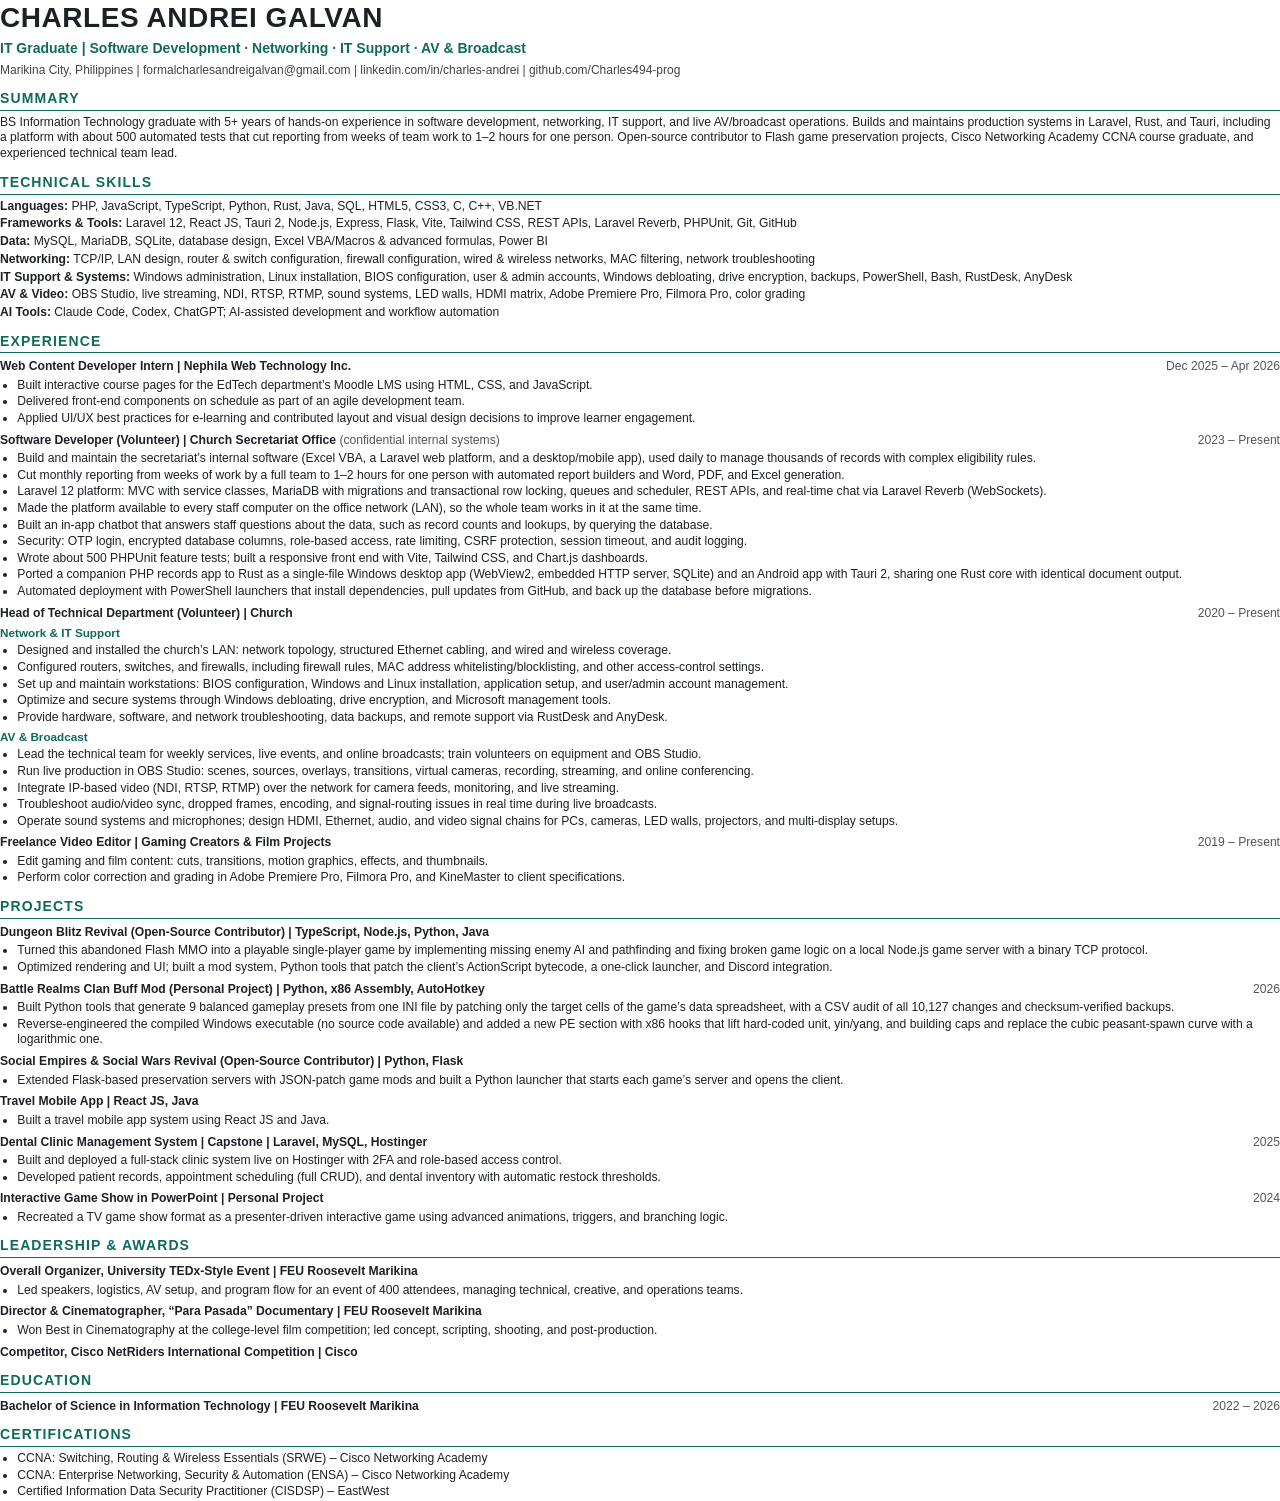
==== tools/resume.html @ 2b97b7de "Add Battle Realms case study, interactive 3D effects, updated résumé - Chapter 5: Battle Realms Clan" ====
<!doctype html>
<html lang="en">
<head>
<meta charset="utf-8">
<title>Charles Andrei Galvan – Résumé</title>
<style>
    @page { size: A4; margin: 11mm 14mm 11mm 14mm; }
    * { box-sizing: border-box; }
    body { margin: 0; font-family: "Segoe UI", Calibri, Arial, sans-serif; font-size: 9.1pt; line-height: 1.3; color: #1d2026; }
    h1 { margin: 0; font-size: 21pt; letter-spacing: .02em; font-weight: 700; }
    .title { margin-top: 2pt; color: #0f6b5c; font-size: 10.5pt; font-weight: 600; }
    .contact { margin-top: 4pt; color: #444; font-size: 9pt; }
    .contact a { color: #444; text-decoration: none; }
    h2 { margin: 8pt 0 3pt; padding-bottom: 2pt; border-bottom: 1.2pt solid #0f6b5c; color: #0f6b5c; font-size: 10.5pt; letter-spacing: .08em; text-transform: uppercase; }
    p { margin: 0; }
    .row { display: flex; justify-content: space-between; gap: 8pt; margin-top: 4.5pt; font-weight: 600; }
    .row .date { flex: none; color: #555; font-weight: 500; }
    .sub { color: #0f6b5c; font-size: 8.8pt; font-weight: 600; margin-top: 3pt; }
    ul { margin: 2pt 0 0; padding-left: 13pt; }
    li { margin: .6pt 0; }
    .skills p { margin: 1.5pt 0; }
    .skills b { color: #1d2026; }
    .muted { color: #555; font-weight: 500; }
    .avoid { break-inside: avoid; }
</style>
</head>
<body>
    <h1>CHARLES ANDREI GALVAN</h1>
    <p class="title">IT Graduate | Software Development · Networking · IT Support · AV &amp; Broadcast</p>
    <p class="contact">Marikina City, Philippines | <a href="mailto:formalcharlesandreigalvan@gmail.com">formalcharlesandreigalvan@gmail.com</a> | <a href="https://www.linkedin.com/in/charles-andrei">linkedin.com/in/charles-andrei</a> | <a href="https://github.com/Charles494-prog">github.com/Charles494-prog</a></p>

    <h2>Summary</h2>
    <p>BS Information Technology graduate with 5+ years of hands-on experience in software development, networking, IT support, and live AV/broadcast operations. Builds and maintains production systems in Laravel, Rust, and Tauri, including a platform with about 500 automated tests that cut reporting from weeks of team work to 1–2 hours for one person. Open-source contributor to Flash game preservation projects, Cisco Networking Academy CCNA course graduate, and experienced technical team lead.</p>

    <h2>Technical Skills</h2>
    <div class="skills">
        <p><b>Languages:</b> PHP, JavaScript, TypeScript, Python, Rust, Java, SQL, HTML5, CSS3, C, C++, VB.NET</p>
        <p><b>Frameworks &amp; Tools:</b> Laravel 12, React JS, Tauri 2, Node.js, Express, Flask, Vite, Tailwind CSS, REST APIs, Laravel Reverb, PHPUnit, Git, GitHub</p>
        <p><b>Data:</b> MySQL, MariaDB, SQLite, database design, Excel VBA/Macros &amp; advanced formulas, Power BI</p>
        <p><b>Networking:</b> TCP/IP, LAN design, router &amp; switch configuration, firewall configuration, wired &amp; wireless networks, MAC filtering, network troubleshooting</p>
        <p><b>IT Support &amp; Systems:</b> Windows administration, Linux installation, BIOS configuration, user &amp; admin accounts, Windows debloating, drive encryption, backups, PowerShell, Bash, RustDesk, AnyDesk</p>
        <p><b>AV &amp; Video:</b> OBS Studio, live streaming, NDI, RTSP, RTMP, sound systems, LED walls, HDMI matrix, Adobe Premiere Pro, Filmora Pro, color grading</p>
        <p><b>AI Tools:</b> Claude Code, Codex, ChatGPT; AI-assisted development and workflow automation</p>
    </div>

    <h2>Experience</h2>
    <div class="avoid">
        <p class="row"><span>Web Content Developer Intern | Nephila Web Technology Inc.</span><span class="date">Dec 2025 – Apr 2026</span></p>
        <ul>
            <li>Built interactive course pages for the EdTech department’s Moodle LMS using HTML, CSS, and JavaScript.</li>
            <li>Delivered front-end components on schedule as part of an agile development team.</li>
            <li>Applied UI/UX best practices for e-learning and contributed layout and visual design decisions to improve learner engagement.</li>
        </ul>
    </div>
    <div>
        <p class="row"><span>Software Developer (Volunteer) | Church Secretariat Office <span class="muted">(confidential internal systems)</span></span><span class="date">2023 – Present</span></p>
        <ul>
            <li>Build and maintain the secretariat’s internal software (Excel VBA, a Laravel web platform, and a desktop/mobile app), used daily to manage thousands of records with complex eligibility rules.</li>
            <li>Cut monthly reporting from weeks of work by a full team to 1–2 hours for one person with automated report builders and Word, PDF, and Excel generation.</li>
            <li>Laravel 12 platform: MVC with service classes, MariaDB with migrations and transactional row locking, queues and scheduler, REST APIs, and real-time chat via Laravel Reverb (WebSockets).</li>
            <li>Made the platform available to every staff computer on the office network (LAN), so the whole team works in it at the same time.</li>
            <li>Built an in-app chatbot that answers staff questions about the data, such as record counts and lookups, by querying the database.</li>
            <li>Security: OTP login, encrypted database columns, role-based access, rate limiting, CSRF protection, session timeout, and audit logging.</li>
            <li>Wrote about 500 PHPUnit feature tests; built a responsive front end with Vite, Tailwind CSS, and Chart.js dashboards.</li>
            <li>Ported a companion PHP records app to Rust as a single-file Windows desktop app (WebView2, embedded HTTP server, SQLite) and an Android app with Tauri 2, sharing one Rust core with identical document output.</li>
            <li>Automated deployment with PowerShell launchers that install dependencies, pull updates from GitHub, and back up the database before migrations.</li>
        </ul>
    </div>
    <div>
        <p class="row"><span>Head of Technical Department (Volunteer) | Church</span><span class="date">2020 – Present</span></p>
        <p class="sub">Network &amp; IT Support</p>
        <ul>
            <li>Designed and installed the church’s LAN: network topology, structured Ethernet cabling, and wired and wireless coverage.</li>
            <li>Configured routers, switches, and firewalls, including firewall rules, MAC address whitelisting/blocklisting, and other access-control settings.</li>
            <li>Set up and maintain workstations: BIOS configuration, Windows and Linux installation, application setup, and user/admin account management.</li>
            <li>Optimize and secure systems through Windows debloating, drive encryption, and Microsoft management tools.</li>
            <li>Provide hardware, software, and network troubleshooting, data backups, and remote support via RustDesk and AnyDesk.</li>
        </ul>
        <p class="sub">AV &amp; Broadcast</p>
        <ul>
            <li>Lead the technical team for weekly services, live events, and online broadcasts; train volunteers on equipment and OBS Studio.</li>
            <li>Run live production in OBS Studio: scenes, sources, overlays, transitions, virtual cameras, recording, streaming, and online conferencing.</li>
            <li>Integrate IP-based video (NDI, RTSP, RTMP) over the network for camera feeds, monitoring, and live streaming.</li>
            <li>Troubleshoot audio/video sync, dropped frames, encoding, and signal-routing issues in real time during live broadcasts.</li>
            <li>Operate sound systems and microphones; design HDMI, Ethernet, audio, and video signal chains for PCs, cameras, LED walls, projectors, and multi-display setups.</li>
        </ul>
    </div>
    <div class="avoid">
        <p class="row"><span>Freelance Video Editor | Gaming Creators &amp; Film Projects</span><span class="date">2019 – Present</span></p>
        <ul>
            <li>Edit gaming and film content: cuts, transitions, motion graphics, effects, and thumbnails.</li>
            <li>Perform color correction and grading in Adobe Premiere Pro, Filmora Pro, and KineMaster to client specifications.</li>
        </ul>
    </div>

    <h2>Projects</h2>
    <div class="avoid">
        <p class="row"><span>Dungeon Blitz Revival (Open-Source Contributor) | TypeScript, Node.js, Python, Java</span></p>
        <ul>
            <li>Turned this abandoned Flash MMO into a playable single-player game by implementing missing enemy AI and pathfinding and fixing broken game logic on a local Node.js game server with a binary TCP protocol.</li>
            <li>Optimized rendering and UI; built a mod system, Python tools that patch the client’s ActionScript bytecode, a one-click launcher, and Discord integration.</li>
        </ul>
    </div>
    <div class="avoid">
        <p class="row"><span>Battle Realms Clan Buff Mod (Personal Project) | Python, x86 Assembly, AutoHotkey</span><span class="date">2026</span></p>
        <ul>
            <li>Built Python tools that generate 9 balanced gameplay presets from one INI file by patching only the target cells of the game’s data spreadsheet, with a CSV audit of all 10,127 changes and checksum-verified backups.</li>
            <li>Reverse-engineered the compiled Windows executable (no source code available) and added a new PE section with x86 hooks that lift hard-coded unit, yin/yang, and building caps and replace the cubic peasant-spawn curve with a logarithmic one.</li>
        </ul>
    </div>
    <div class="avoid">
        <p class="row"><span>Social Empires &amp; Social Wars Revival (Open-Source Contributor) | Python, Flask</span></p>
        <ul><li>Extended Flask-based preservation servers with JSON-patch game mods and built a Python launcher that starts each game’s server and opens the client.</li></ul>
    </div>
    <div class="avoid">
        <p class="row"><span>Travel Mobile App | React JS, Java</span></p>
        <ul><li>Built a travel mobile app system using React JS and Java.</li></ul>
    </div>
    <div class="avoid">
        <p class="row"><span>Dental Clinic Management System | Capstone | Laravel, MySQL, Hostinger</span><span class="date">2025</span></p>
        <ul>
            <li>Built and deployed a full-stack clinic system live on Hostinger with 2FA and role-based access control.</li>
            <li>Developed patient records, appointment scheduling (full CRUD), and dental inventory with automatic restock thresholds.</li>
        </ul>
    </div>
    <div class="avoid">
        <p class="row"><span>Interactive Game Show in PowerPoint | Personal Project</span><span class="date">2024</span></p>
        <ul><li>Recreated a TV game show format as a presenter-driven interactive game using advanced animations, triggers, and branching logic.</li></ul>
    </div>

    <div class="avoid">
        <h2>Leadership &amp; Awards</h2>
        <p class="row"><span>Overall Organizer, University TEDx-Style Event | FEU Roosevelt Marikina</span></p>
        <ul><li>Led speakers, logistics, AV setup, and program flow for an event of 400 attendees, managing technical, creative, and operations teams.</li></ul>
        <p class="row"><span>Director &amp; Cinematographer, “Para Pasada” Documentary | FEU Roosevelt Marikina</span></p>
        <ul><li>Won Best in Cinematography at the college-level film competition; led concept, scripting, shooting, and post-production.</li></ul>
        <p class="row"><span>Competitor, Cisco NetRiders International Competition | Cisco</span></p>
    </div>

    <div class="avoid">
        <h2>Education</h2>
        <p class="row"><span>Bachelor of Science in Information Technology | FEU Roosevelt Marikina</span><span class="date">2022 – 2026</span></p>
    </div>

    <div class="avoid">
        <h2>Certifications</h2>
        <ul>
            <li>CCNA: Switching, Routing &amp; Wireless Essentials (SRWE) – Cisco Networking Academy</li>
            <li>CCNA: Enterprise Networking, Security &amp; Automation (ENSA) – Cisco Networking Academy</li>
            <li>Certified Information Data Security Practitioner (CISDSP) – EastWest</li>
        </ul>
    </div>
</body>
</html>
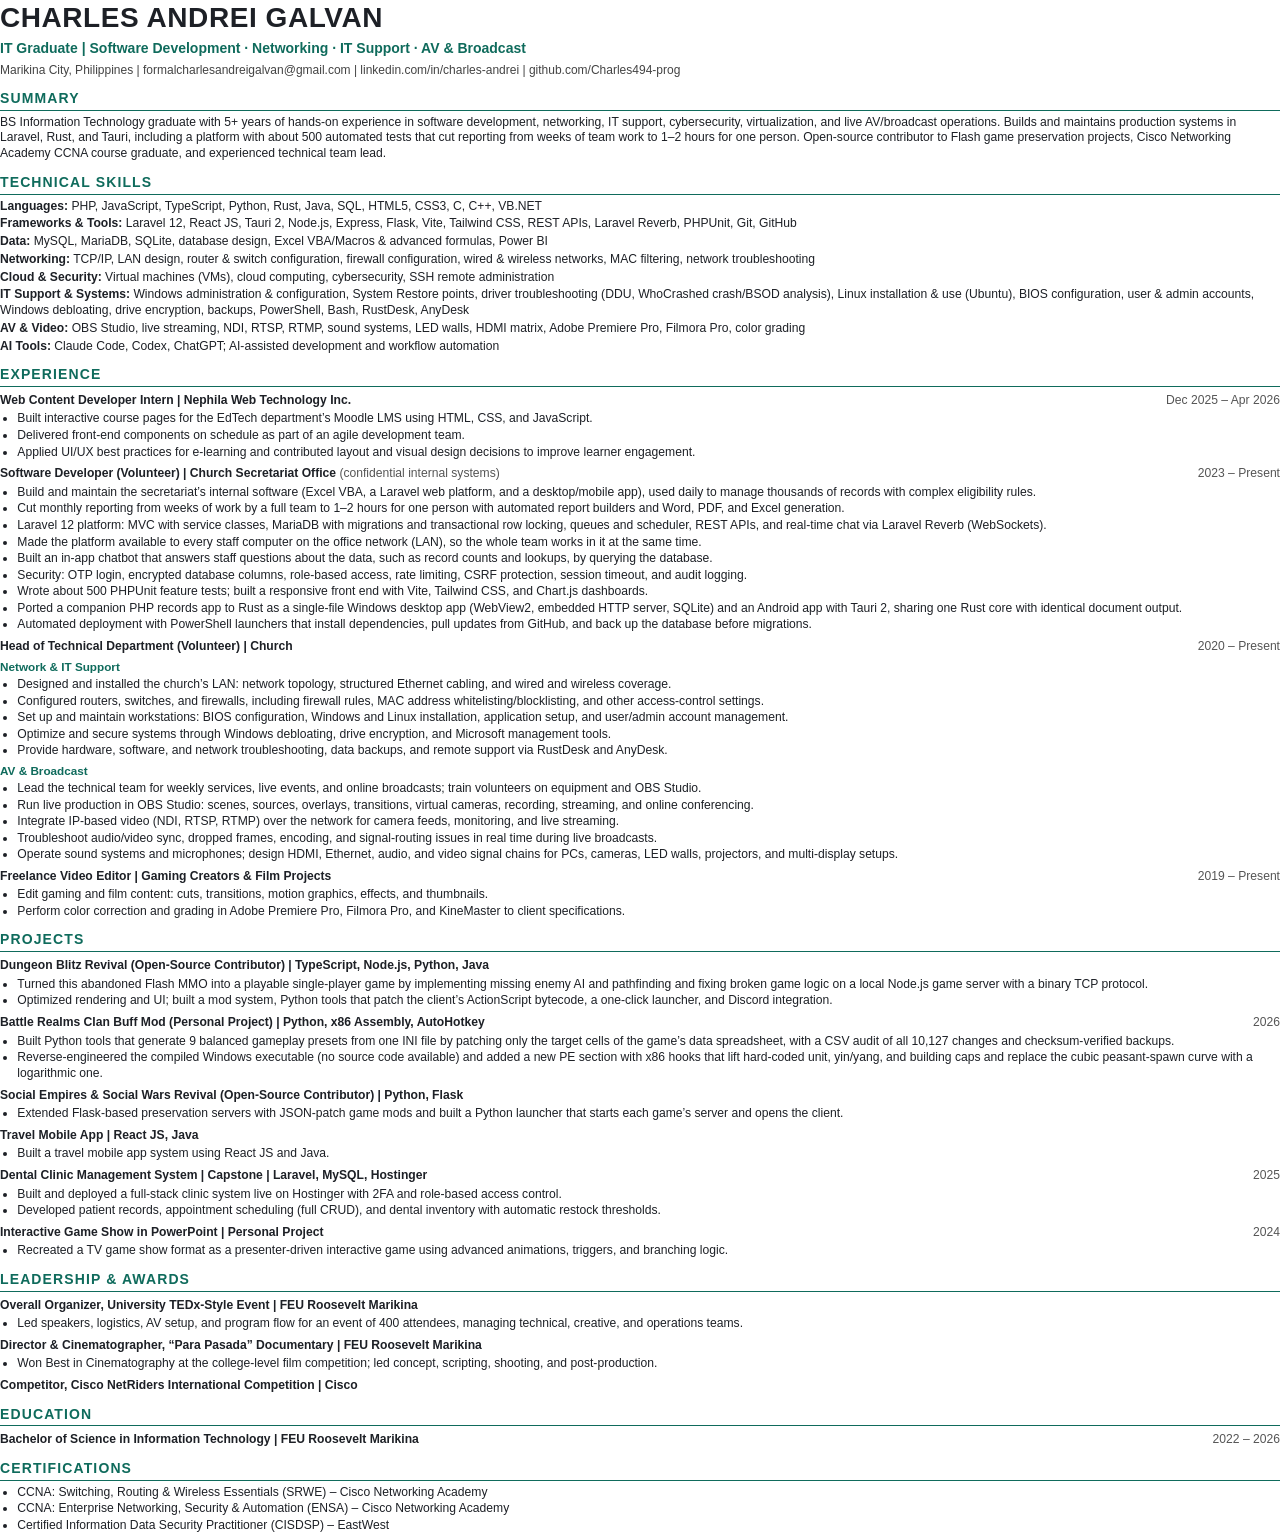
==== commit c8750483: "Add VMs, cloud, cybersecurity, SSH, Ubuntu, and Windows troubleshooting skills to site and résumé Co" ====
--- a/tools/resume.html
+++ b/tools/resume.html
@@ -30,7 +30,7 @@
     <p class="contact">Marikina City, Philippines | <a href="mailto:formalcharlesandreigalvan@gmail.com">formalcharlesandreigalvan@gmail.com</a> | <a href="https://www.linkedin.com/in/charles-andrei">linkedin.com/in/charles-andrei</a> | <a href="https://github.com/Charles494-prog">github.com/Charles494-prog</a></p>
 
     <h2>Summary</h2>
-    <p>BS Information Technology graduate with 5+ years of hands-on experience in software development, networking, IT support, and live AV/broadcast operations. Builds and maintains production systems in Laravel, Rust, and Tauri, including a platform with about 500 automated tests that cut reporting from weeks of team work to 1–2 hours for one person. Open-source contributor to Flash game preservation projects, Cisco Networking Academy CCNA course graduate, and experienced technical team lead.</p>
+    <p>BS Information Technology graduate with 5+ years of hands-on experience in software development, networking, IT support, cybersecurity, virtualization, and live AV/broadcast operations. Builds and maintains production systems in Laravel, Rust, and Tauri, including a platform with about 500 automated tests that cut reporting from weeks of team work to 1–2 hours for one person. Open-source contributor to Flash game preservation projects, Cisco Networking Academy CCNA course graduate, and experienced technical team lead.</p>
 
     <h2>Technical Skills</h2>
     <div class="skills">
@@ -38,7 +38,8 @@
         <p><b>Frameworks &amp; Tools:</b> Laravel 12, React JS, Tauri 2, Node.js, Express, Flask, Vite, Tailwind CSS, REST APIs, Laravel Reverb, PHPUnit, Git, GitHub</p>
         <p><b>Data:</b> MySQL, MariaDB, SQLite, database design, Excel VBA/Macros &amp; advanced formulas, Power BI</p>
         <p><b>Networking:</b> TCP/IP, LAN design, router &amp; switch configuration, firewall configuration, wired &amp; wireless networks, MAC filtering, network troubleshooting</p>
-        <p><b>IT Support &amp; Systems:</b> Windows administration, Linux installation, BIOS configuration, user &amp; admin accounts, Windows debloating, drive encryption, backups, PowerShell, Bash, RustDesk, AnyDesk</p>
+        <p><b>Cloud &amp; Security:</b> Virtual machines (VMs), cloud computing, cybersecurity, SSH remote administration</p>
+        <p><b>IT Support &amp; Systems:</b> Windows administration &amp; configuration, System Restore points, driver troubleshooting (DDU, WhoCrashed crash/BSOD analysis), Linux installation &amp; use (Ubuntu), BIOS configuration, user &amp; admin accounts, Windows debloating, drive encryption, backups, PowerShell, Bash, RustDesk, AnyDesk</p>
         <p><b>AV &amp; Video:</b> OBS Studio, live streaming, NDI, RTSP, RTMP, sound systems, LED walls, HDMI matrix, Adobe Premiere Pro, Filmora Pro, color grading</p>
         <p><b>AI Tools:</b> Claude Code, Codex, ChatGPT; AI-assisted development and workflow automation</p>
     </div>
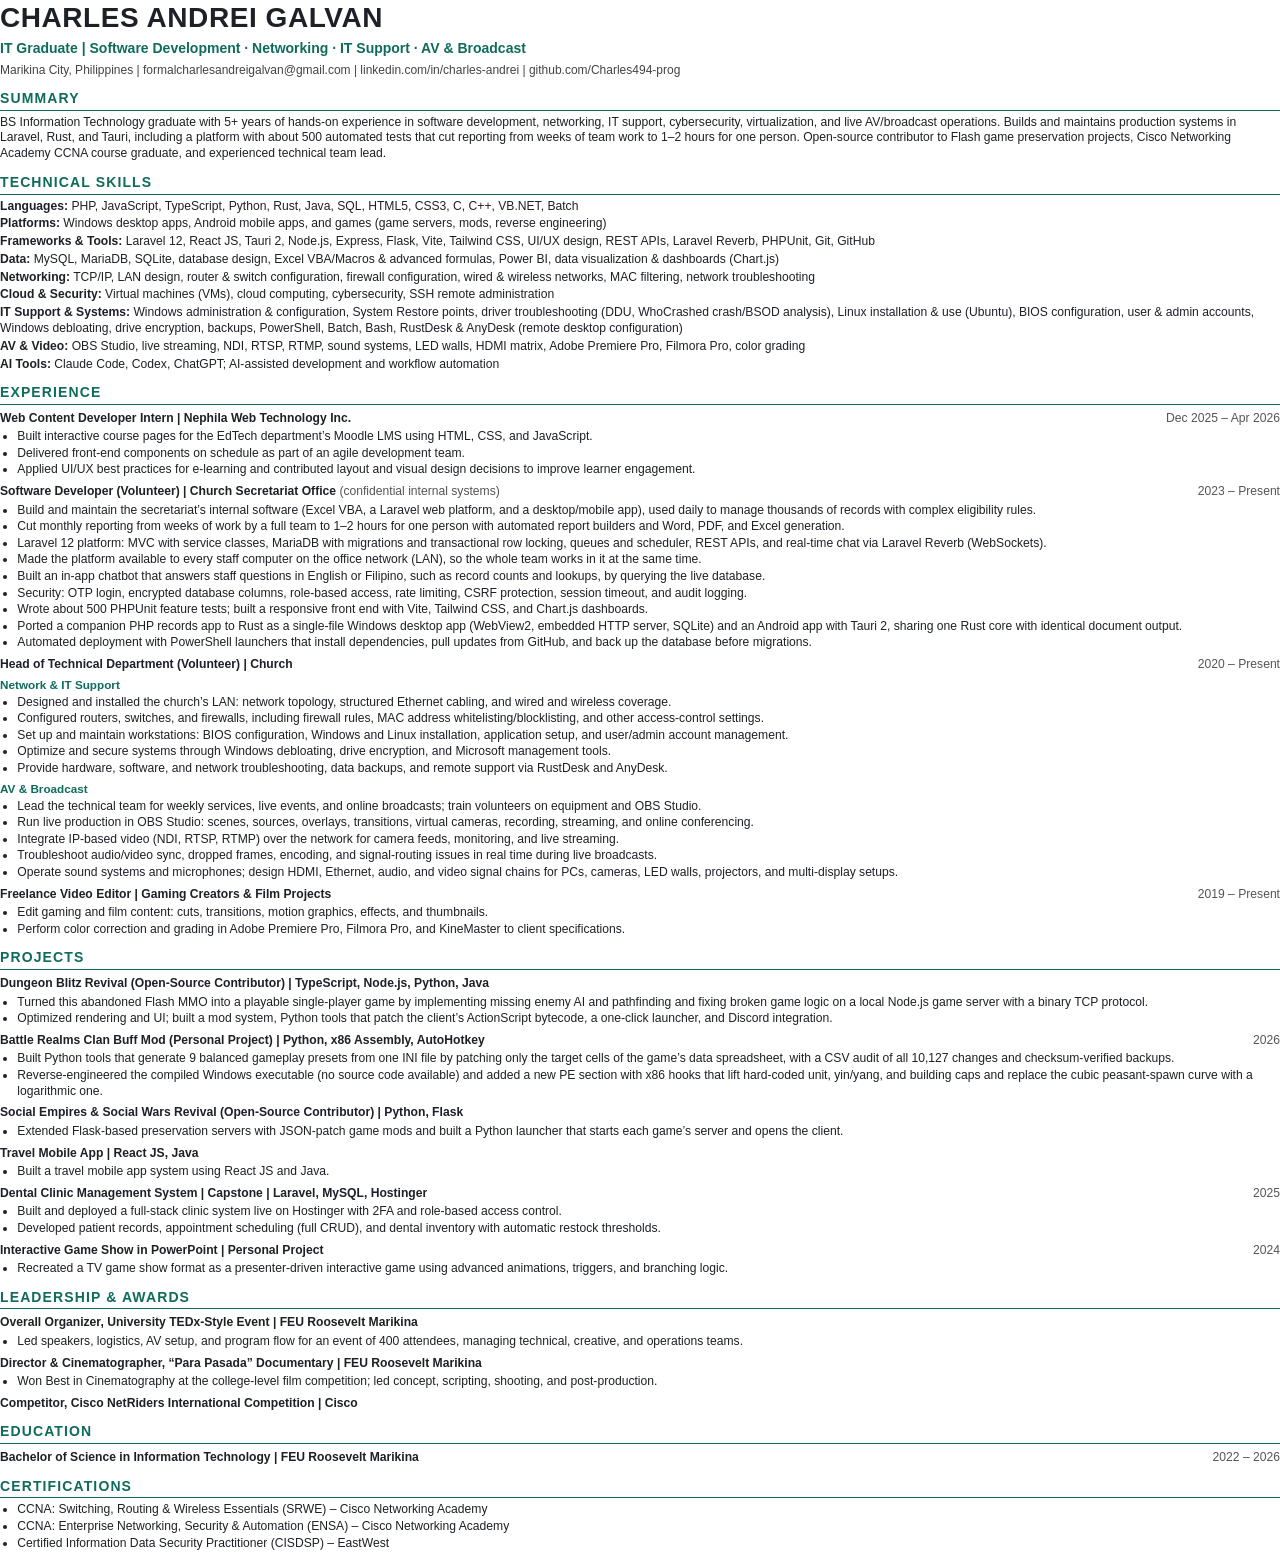
==== commit ec6067bb: "Storytelling tech stack, split toolkit cards, intro animation tip, chart text fix - Fix smeared char" ====
--- a/tools/resume.html
+++ b/tools/resume.html
@@ -34,12 +34,13 @@
 
     <h2>Technical Skills</h2>
     <div class="skills">
-        <p><b>Languages:</b> PHP, JavaScript, TypeScript, Python, Rust, Java, SQL, HTML5, CSS3, C, C++, VB.NET</p>
-        <p><b>Frameworks &amp; Tools:</b> Laravel 12, React JS, Tauri 2, Node.js, Express, Flask, Vite, Tailwind CSS, REST APIs, Laravel Reverb, PHPUnit, Git, GitHub</p>
-        <p><b>Data:</b> MySQL, MariaDB, SQLite, database design, Excel VBA/Macros &amp; advanced formulas, Power BI</p>
+        <p><b>Languages:</b> PHP, JavaScript, TypeScript, Python, Rust, Java, SQL, HTML5, CSS3, C, C++, VB.NET, Batch</p>
+        <p><b>Platforms:</b> Windows desktop apps, Android mobile apps, and games (game servers, mods, reverse engineering)</p>
+        <p><b>Frameworks &amp; Tools:</b> Laravel 12, React JS, Tauri 2, Node.js, Express, Flask, Vite, Tailwind CSS, UI/UX design, REST APIs, Laravel Reverb, PHPUnit, Git, GitHub</p>
+        <p><b>Data:</b> MySQL, MariaDB, SQLite, database design, Excel VBA/Macros &amp; advanced formulas, Power BI, data visualization &amp; dashboards (Chart.js)</p>
         <p><b>Networking:</b> TCP/IP, LAN design, router &amp; switch configuration, firewall configuration, wired &amp; wireless networks, MAC filtering, network troubleshooting</p>
         <p><b>Cloud &amp; Security:</b> Virtual machines (VMs), cloud computing, cybersecurity, SSH remote administration</p>
-        <p><b>IT Support &amp; Systems:</b> Windows administration &amp; configuration, System Restore points, driver troubleshooting (DDU, WhoCrashed crash/BSOD analysis), Linux installation &amp; use (Ubuntu), BIOS configuration, user &amp; admin accounts, Windows debloating, drive encryption, backups, PowerShell, Bash, RustDesk, AnyDesk</p>
+        <p><b>IT Support &amp; Systems:</b> Windows administration &amp; configuration, System Restore points, driver troubleshooting (DDU, WhoCrashed crash/BSOD analysis), Linux installation &amp; use (Ubuntu), BIOS configuration, user &amp; admin accounts, Windows debloating, drive encryption, backups, PowerShell, Batch, Bash, RustDesk &amp; AnyDesk (remote desktop configuration)</p>
         <p><b>AV &amp; Video:</b> OBS Studio, live streaming, NDI, RTSP, RTMP, sound systems, LED walls, HDMI matrix, Adobe Premiere Pro, Filmora Pro, color grading</p>
         <p><b>AI Tools:</b> Claude Code, Codex, ChatGPT; AI-assisted development and workflow automation</p>
     </div>
@@ -60,7 +61,7 @@
             <li>Cut monthly reporting from weeks of work by a full team to 1–2 hours for one person with automated report builders and Word, PDF, and Excel generation.</li>
             <li>Laravel 12 platform: MVC with service classes, MariaDB with migrations and transactional row locking, queues and scheduler, REST APIs, and real-time chat via Laravel Reverb (WebSockets).</li>
             <li>Made the platform available to every staff computer on the office network (LAN), so the whole team works in it at the same time.</li>
-            <li>Built an in-app chatbot that answers staff questions about the data, such as record counts and lookups, by querying the database.</li>
+            <li>Built an in-app chatbot that answers staff questions in English or Filipino, such as record counts and lookups, by querying the live database.</li>
             <li>Security: OTP login, encrypted database columns, role-based access, rate limiting, CSRF protection, session timeout, and audit logging.</li>
             <li>Wrote about 500 PHPUnit feature tests; built a responsive front end with Vite, Tailwind CSS, and Chart.js dashboards.</li>
             <li>Ported a companion PHP records app to Rust as a single-file Windows desktop app (WebView2, embedded HTTP server, SQLite) and an Android app with Tauri 2, sharing one Rust core with identical document output.</li>
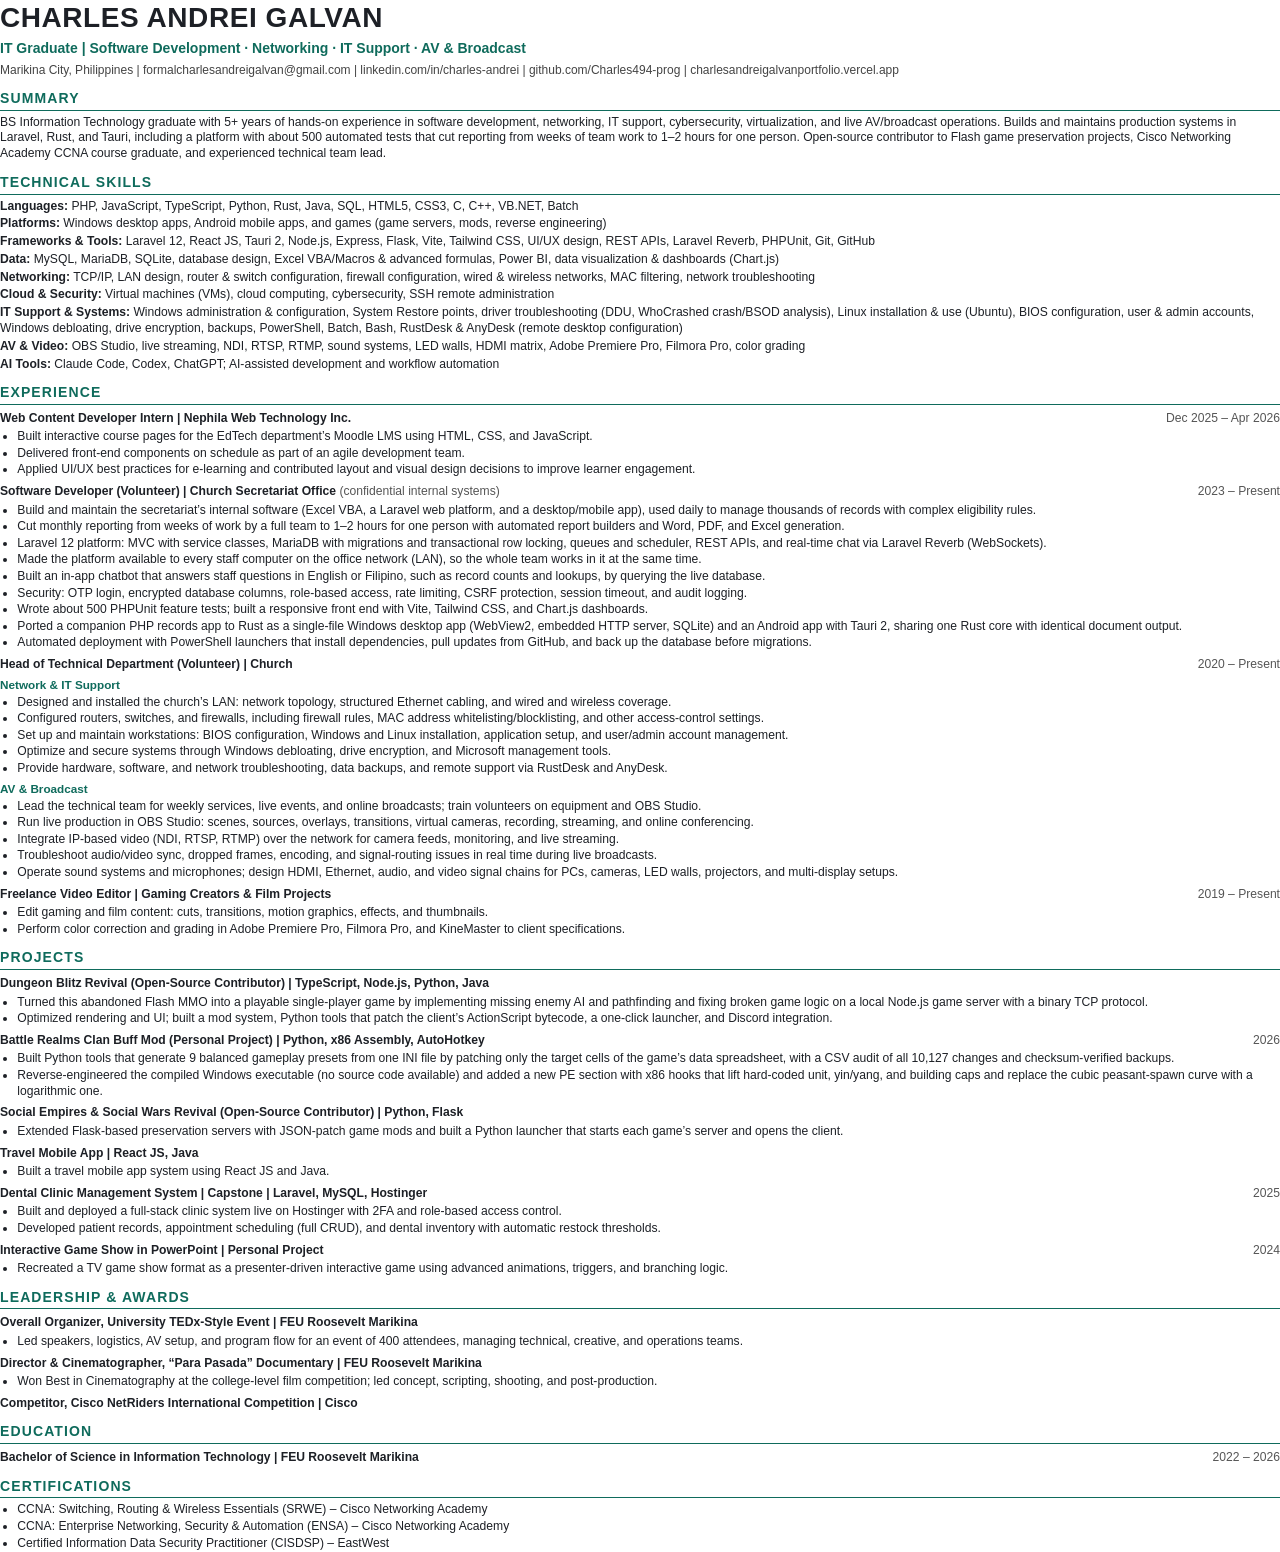
==== commit 381edf50: "Résumé: add portfolio link Co-Authored-By: Claude Opus 5.5 <noreply@anthropic.com>" ====
--- a/tools/resume.html
+++ b/tools/resume.html
@@ -27,7 +27,7 @@
 <body>
     <h1>CHARLES ANDREI GALVAN</h1>
     <p class="title">IT Graduate | Software Development · Networking · IT Support · AV &amp; Broadcast</p>
-    <p class="contact">Marikina City, Philippines | <a href="mailto:formalcharlesandreigalvan@gmail.com">formalcharlesandreigalvan@gmail.com</a> | <a href="https://www.linkedin.com/in/charles-andrei">linkedin.com/in/charles-andrei</a> | <a href="https://github.com/Charles494-prog">github.com/Charles494-prog</a></p>
+    <p class="contact">Marikina City, Philippines | <a href="mailto:formalcharlesandreigalvan@gmail.com">formalcharlesandreigalvan@gmail.com</a> | <a href="https://www.linkedin.com/in/charles-andrei">linkedin.com/in/charles-andrei</a> | <a href="https://github.com/Charles494-prog">github.com/Charles494-prog</a> | <a href="https://charlesandreigalvanportfolio.vercel.app">charlesandreigalvanportfolio.vercel.app</a></p>
 
     <h2>Summary</h2>
     <p>BS Information Technology graduate with 5+ years of hands-on experience in software development, networking, IT support, cybersecurity, virtualization, and live AV/broadcast operations. Builds and maintains production systems in Laravel, Rust, and Tauri, including a platform with about 500 automated tests that cut reporting from weeks of team work to 1–2 hours for one person. Open-source contributor to Flash game preservation projects, Cisco Networking Academy CCNA course graduate, and experienced technical team lead.</p>
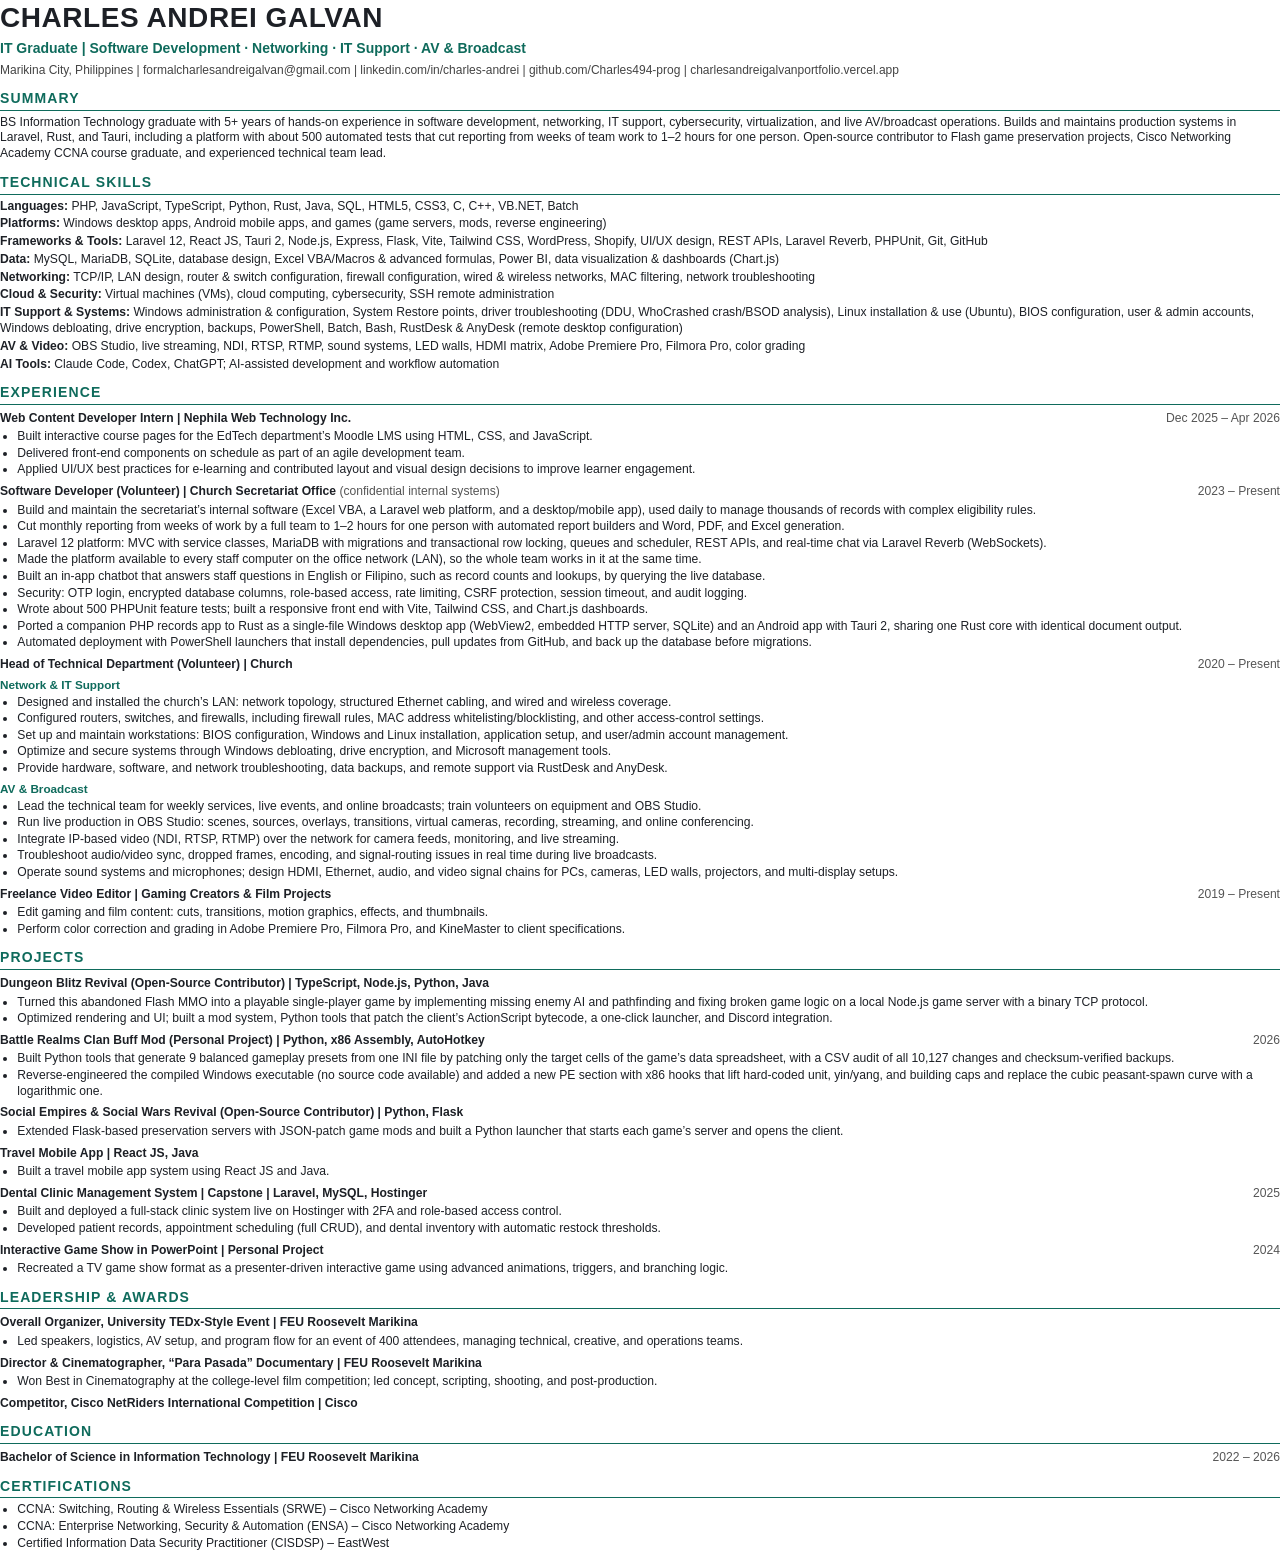
==== commit a9592d56: "Add WordPress and Shopify to skills Co-Authored-By: Claude Opus 5.5 <noreply@anthropic.com>" ====
--- a/tools/resume.html
+++ b/tools/resume.html
@@ -36,7 +36,7 @@
     <div class="skills">
         <p><b>Languages:</b> PHP, JavaScript, TypeScript, Python, Rust, Java, SQL, HTML5, CSS3, C, C++, VB.NET, Batch</p>
         <p><b>Platforms:</b> Windows desktop apps, Android mobile apps, and games (game servers, mods, reverse engineering)</p>
-        <p><b>Frameworks &amp; Tools:</b> Laravel 12, React JS, Tauri 2, Node.js, Express, Flask, Vite, Tailwind CSS, UI/UX design, REST APIs, Laravel Reverb, PHPUnit, Git, GitHub</p>
+        <p><b>Frameworks &amp; Tools:</b> Laravel 12, React JS, Tauri 2, Node.js, Express, Flask, Vite, Tailwind CSS, WordPress, Shopify, UI/UX design, REST APIs, Laravel Reverb, PHPUnit, Git, GitHub</p>
         <p><b>Data:</b> MySQL, MariaDB, SQLite, database design, Excel VBA/Macros &amp; advanced formulas, Power BI, data visualization &amp; dashboards (Chart.js)</p>
         <p><b>Networking:</b> TCP/IP, LAN design, router &amp; switch configuration, firewall configuration, wired &amp; wireless networks, MAC filtering, network troubleshooting</p>
         <p><b>Cloud &amp; Security:</b> Virtual machines (VMs), cloud computing, cybersecurity, SSH remote administration</p>
